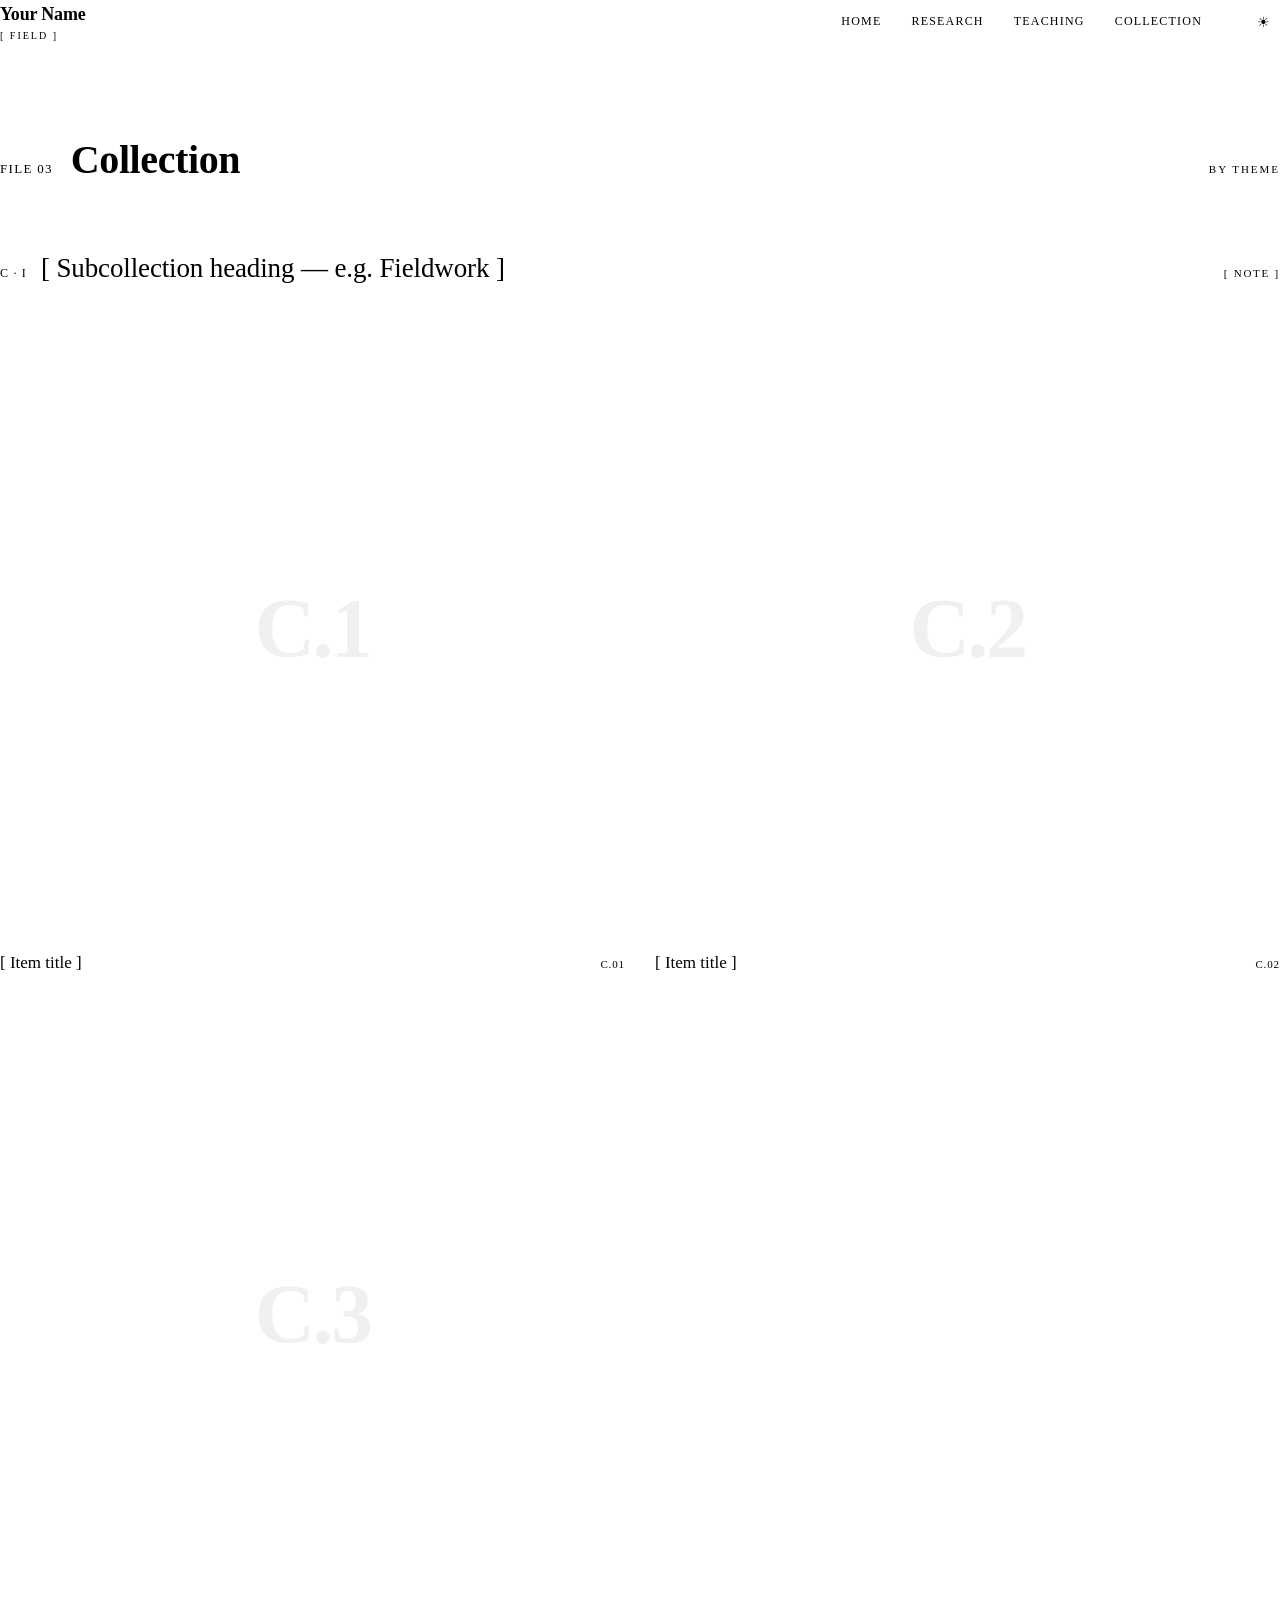
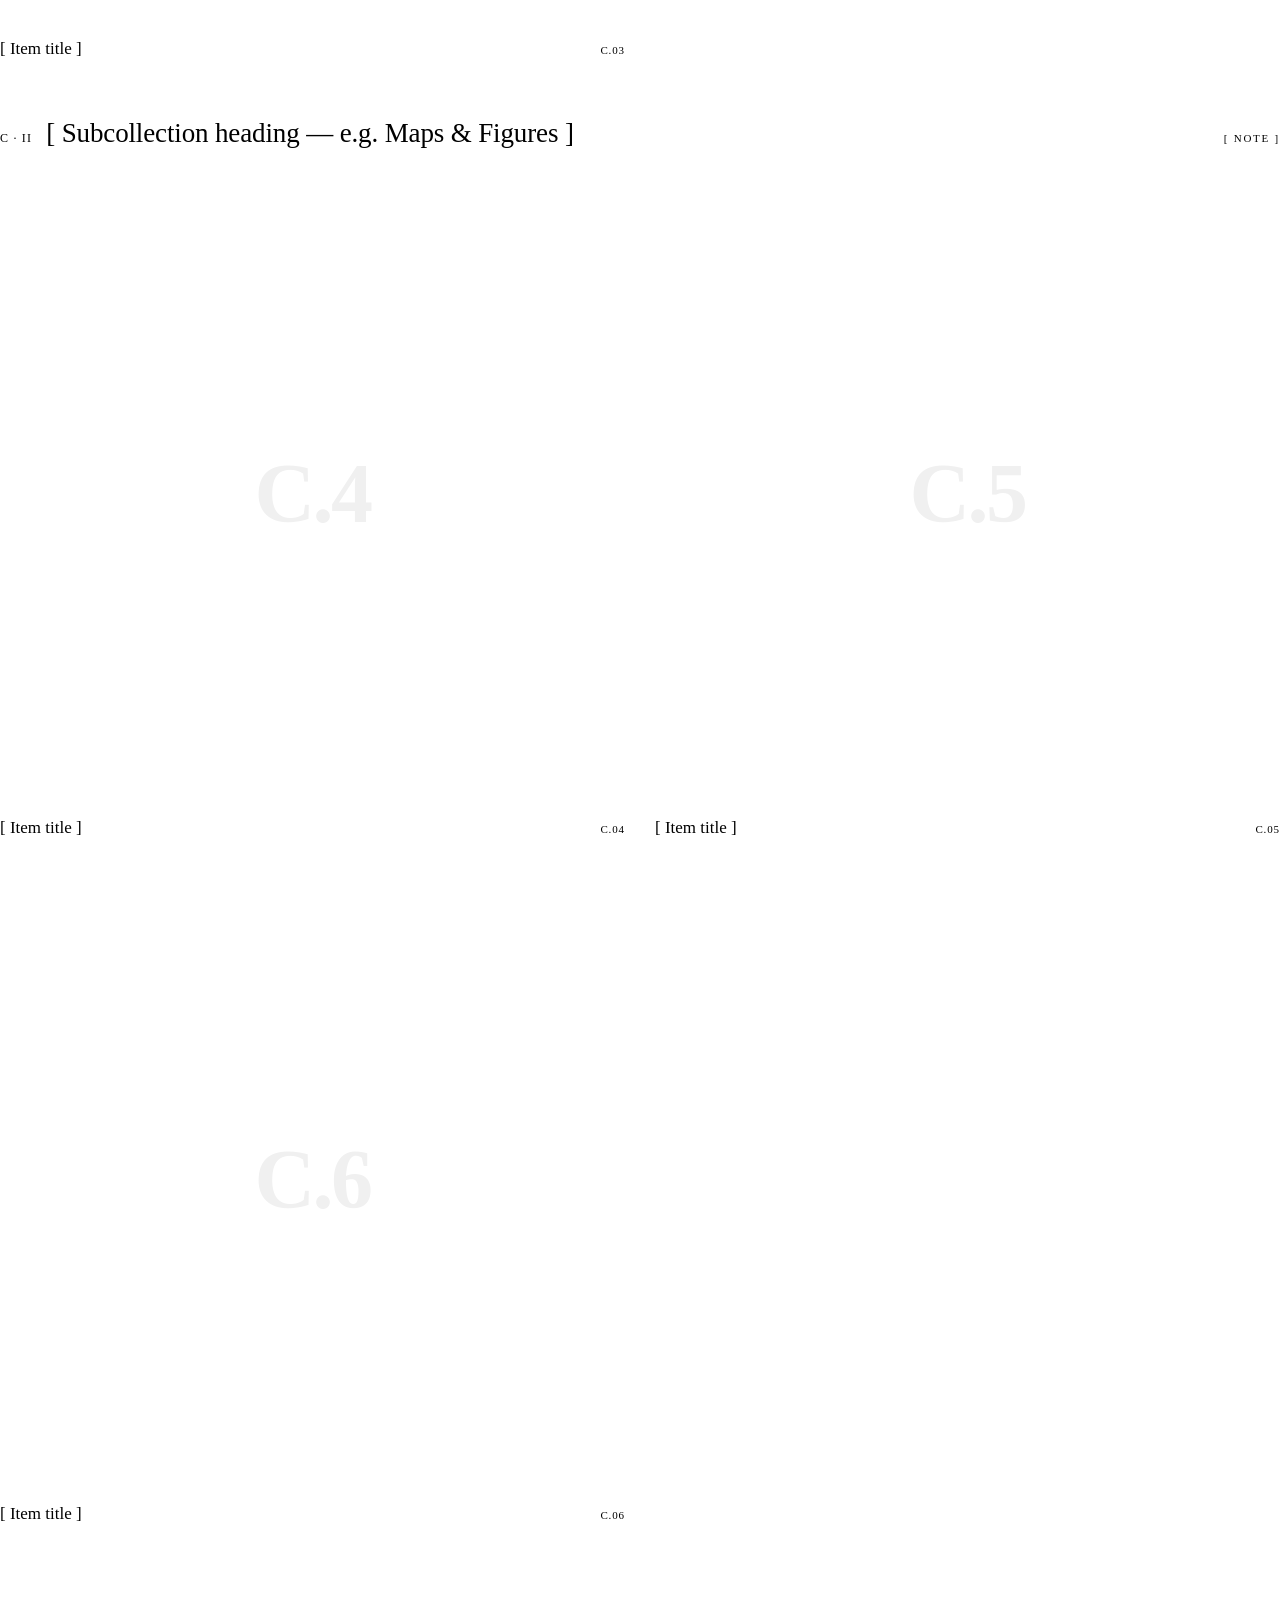
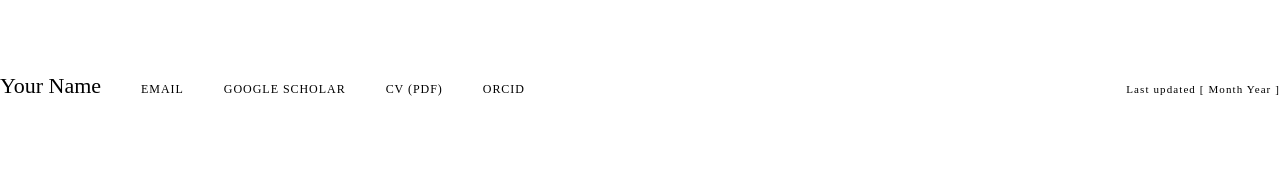
==== collection.html @ 3eec82ce "Add files via upload" ====
<!-- Multi-page site. Shared design is in style.css; shared behaviour in script.js.
     Edit each page's content here; [ brackets ] mark placeholders to replace. -->
<!DOCTYPE html>
<html lang="en">
<head>
<meta charset="UTF-8">
<meta name="viewport" content="width=device-width, initial-scale=1">
<title>Collection — Your Name</title>
<meta name="description" content="[ One-line description of you and your work ]">
<script>try{var t=localStorage.getItem('theme')||(matchMedia('(prefers-color-scheme:dark)').matches?'dark':'light');if(t==='dark')document.documentElement.setAttribute('data-theme','dark');}catch(e){}</script>
<link rel="preconnect" href="https://fonts.googleapis.com">
<link rel="preconnect" href="https://fonts.gstatic.com" crossorigin>
<link href="https://fonts.googleapis.com/css2?family=Fraunces:ital,opsz,wght@0,9..144,400;0,9..144,500;0,9..144,600;0,9..144,900;1,9..144,400&family=Archivo:wght@400;500;600&family=IBM+Plex+Mono:wght@400;500&display=swap" rel="stylesheet">
<link rel="stylesheet" href="style.css">
</head>
<body>
<header class="nav">
  <div class="nav-in">
    <a class="wordmark" href="index.html">Your Name<small>[ FIELD ]</small></a>
    <nav class="links" aria-label="Pages">
      <a href="index.html">Home</a>
      <a href="research.html">Research</a>
      <a href="teaching.html">Teaching</a>
      <a href="collection.html" class="active">Collection</a>
    </nav>
    <button class="theme-toggle" id="themeToggle" aria-label="Toggle dark mode" title="Toggle light / dark">
      <span class="ic-sun" aria-hidden="true">☀</span><span class="ic-moon" aria-hidden="true">☾</span>
    </button>
  </div>
</header>

<main>

<section id="collection" class="file">
  <div class="wrap">
    <div class="filemark rise">
      <span class="no">FILE 03</span>
      <h2>Collection</h2>
      <span class="of">BY THEME</span>
    </div>

    <!--
      SUBCOLLECTION: each group below has its own editable heading.
      To add another group, copy a whole <div class="subcollection"> … </div> block.
      To use real images, replace a <div class="plate">…</div> with
        <img class="plate" src="images/c01.jpg" alt="…">.
    -->

    <div class="subcollection rise">
      <div class="subhead">
        <span class="sn">C · I</span>
        <h3>[ Subcollection heading — e.g. Fieldwork ]</h3>
        <span class="ct">[ note ]</span>
      </div>
      <div class="collection">
        <button class="item rise" data-title="[ Item title ]" data-acc="C.01"
                data-origin="[ Origin / date ]" data-medium="[ Medium ]"
                data-desc="[ A longer note about this item — what it is, where it's from, why it matters. ]">
          <div class="plate" data-no="C.1"><div class="reveal"><div class="t">[ Item title ]</div><div class="a">C.01</div></div></div>
          <div class="label"><span class="ttl">[ Item title ]</span><span class="no">C.01</span></div>
        </button>

        <button class="item rise" data-title="[ Item title ]" data-acc="C.02"
                data-origin="[ Origin / date ]" data-medium="[ Medium ]"
                data-desc="[ A longer note about this item. ]">
          <div class="plate" data-no="C.2"><div class="reveal"><div class="t">[ Item title ]</div><div class="a">C.02</div></div></div>
          <div class="label"><span class="ttl">[ Item title ]</span><span class="no">C.02</span></div>
        </button>

        <button class="item rise" data-title="[ Item title ]" data-acc="C.03"
                data-origin="[ Origin / date ]" data-medium="[ Medium ]"
                data-desc="[ A longer note about this item. ]">
          <div class="plate" data-no="C.3"><div class="reveal"><div class="t">[ Item title ]</div><div class="a">C.03</div></div></div>
          <div class="label"><span class="ttl">[ Item title ]</span><span class="no">C.03</span></div>
        </button>
      </div>
    </div>

    <div class="subcollection rise">
      <div class="subhead">
        <span class="sn">C · II</span>
        <h3>[ Subcollection heading — e.g. Maps &amp; Figures ]</h3>
        <span class="ct">[ note ]</span>
      </div>
      <div class="collection">
        <button class="item rise" data-title="[ Item title ]" data-acc="C.04"
                data-origin="[ Origin / date ]" data-medium="[ Medium ]"
                data-desc="[ A longer note about this item. ]">
          <div class="plate" data-no="C.4"><div class="reveal"><div class="t">[ Item title ]</div><div class="a">C.04</div></div></div>
          <div class="label"><span class="ttl">[ Item title ]</span><span class="no">C.04</span></div>
        </button>

        <button class="item rise" data-title="[ Item title ]" data-acc="C.05"
                data-origin="[ Origin / date ]" data-medium="[ Medium ]"
                data-desc="[ A longer note about this item. ]">
          <div class="plate" data-no="C.5"><div class="reveal"><div class="t">[ Item title ]</div><div class="a">C.05</div></div></div>
          <div class="label"><span class="ttl">[ Item title ]</span><span class="no">C.05</span></div>
        </button>

        <button class="item rise" data-title="[ Item title ]" data-acc="C.06"
                data-origin="[ Origin / date ]" data-medium="[ Medium ]"
                data-desc="[ Duplicate a &lt;button class='item'&gt; block to add more items. ]">
          <div class="plate" data-no="C.6"><div class="reveal"><div class="t">[ Item title ]</div><div class="a">C.06</div></div></div>
          <div class="label"><span class="ttl">[ Item title ]</span><span class="no">C.06</span></div>
        </button>
      </div>
    </div>
  </div>
</section>

</main>

<footer class="colophon">
  <div class="wrap">
    <div class="row">
      <span class="name">Your Name</span>
      <a href="mailto:you@example.edu">Email</a>
      <a href="#">Google Scholar</a>
      <a href="#">CV (PDF)</a>
      <a href="#">ORCID</a>
      <span class="set">Last updated [ Month Year ]</span>
    </div>
  </div>
</footer>

<div class="lightbox" id="lightbox" role="dialog" aria-modal="true" aria-label="Collection item detail">
  <button class="lb-close" id="lbClose" aria-label="Close">✕</button>
  <div class="lb-card">
    <div class="plate" id="lbPlate" data-no=""></div>
    <div class="lb-meta">
      <span class="accession" id="lbAcc"></span>
      <h3 id="lbTitle"></h3>
      <p id="lbDesc"></p>
      <dl id="lbDl">
        <dt>Origin</dt><dd id="lbOrigin"></dd>
        <dt>Medium</dt><dd id="lbMedium"></dd>
      </dl>
    </div>
  </div>
</div>

<script src="script.js"></script>
</body>
</html>
---- style.css ----
/* ============================================================
   Shared styles for all pages (Home, Research, Teaching, Collection)
   Colors & fonts are in the :root block below; dark-mode colors are
   in the html[data-theme="dark"] block just under it.
   ============================================================ */
              (dark-mode colors are in the html[data-theme="dark"] block just below).
  ============================================================================
-->
<!DOCTYPE html>
<html lang="en">
<head>
<meta charset="UTF-8">
<meta name="viewport" content="width=device-width, initial-scale=1">
<title>Your Name</title>
<meta name="description" content="[ One-line description of you and your work — shows in search results ]">
<link rel="preconnect" href="https://fonts.googleapis.com">
<link rel="preconnect" href="https://fonts.gstatic.com" crossorigin>
<link href="https://fonts.googleapis.com/css2?family=Fraunces:ital,opsz,wght@0,9..144,400;0,9..144,500;0,9..144,600;0,9..144,900;1,9..144,400&family=Archivo:wght@400;500;600&family=IBM+Plex+Mono:wght@400;500&display=swap" rel="stylesheet">
<style>
  :root{
    --paper:    #FBFAF6;   /* near-white warm paper          */
    --paper-2:  #FFFFFF;   /* white card / plate surface     */
    --ink:      #1C2B28;   /* deep pine-slate (near-black)  */
    --ink-soft: #43504C;   /* secondary text                */
    --muted:    #847B68;   /* captions, meta, mono labels   */
    --accent:   #294B8C;   /* fountain-pen cobalt           */
    --rule:     #D7CFBE;   /* hairline rules                */

    --serif: "Fraunces", Georgia, serif;
    --sans:  "Archivo", system-ui, sans-serif;
    --mono:  "IBM Plex Mono", ui-monospace, monospace;

    --edge: clamp(20px, 6vw, 110px);   /* page side margin   */
    --maxw: 1440px;

    --grain:   rgba(28,43,40,.07);     /* paper grain dots    */
    --scrim:   rgba(16,22,20,.92);     /* always-dark overlay on images */
    --on-scrim:#F1ECE0;                /* light text on scrim */
    --overlay: rgba(16,22,20,.80);     /* lightbox backdrop   */
  }

  /* dark theme — same identity, parchment becomes the ink */
  html[data-theme="dark"]{
    --paper:#16201E; --paper-2:#1F2B28; --ink:#E8E2D4; --ink-soft:#B6B2A3;
    --muted:#8C8670; --accent:#86ABE8; --rule:#33403A; --grain:rgba(232,226,212,.05);
  }

  *{ box-sizing:border-box; margin:0; padding:0; }
  html{ scroll-behavior:smooth; }
  body{
    background:var(--paper); color:var(--ink);
    font-family:var(--sans); font-size:17px; line-height:1.65;
    -webkit-font-smoothing:antialiased;
    transition:background-color .4s ease, color .4s ease;
  }
  a{ color:inherit; }
  img{ display:block; max-width:100%; }
  ::selection{ background:var(--accent); color:#fff; }
  h1,h2,h3{ text-wrap:balance; }
  p{ text-wrap:pretty; }
  section[id], #home{ scroll-margin-top:78px; }   /* keep anchors clear of sticky nav */

  /* faint paper grain over the whole page */
  body::before{
    content:""; position:fixed; inset:0; pointer-events:none; z-index:0;
    opacity:.3; mix-blend-mode:multiply;
    background-image:
      radial-gradient(circle at 1px 1px, var(--grain) 1px, transparent 0);
    background-size:4px 4px;
  }
  .wrap{ max-width:var(--maxw); margin:0 auto; padding:0 var(--edge); position:relative; z-index:1; }

  /* ---- shared bits ---------------------------------------------------- */
  .eyebrow{
    font-family:var(--mono); font-size:12px; letter-spacing:.22em;
    text-transform:uppercase; color:var(--muted);
  }
  .accession{ font-family:var(--mono); font-size:12px; letter-spacing:.08em; color:var(--accent); }
  .filemark{ display:flex; align-items:baseline; gap:18px; border-bottom:1px solid var(--rule);
             padding-bottom:14px; margin-bottom:46px; }
  .filemark .no{ font-family:var(--mono); font-size:13px; color:var(--accent); letter-spacing:.1em; }
  .filemark h2{ font-family:var(--serif); font-weight:600; font-size:clamp(26px,4vw,40px);
                line-height:1; letter-spacing:-.01em; }
  .filemark .of{ margin-left:auto; font-family:var(--mono); font-size:11px; color:var(--muted);
                 letter-spacing:.18em; }

  /* image placeholder plate (replace with <img class="plate">) */
  .plate{
    position:relative; background:var(--paper-2);
    border:1px solid var(--rule); aspect-ratio:4/5; overflow:hidden;
    display:flex; align-items:flex-end; justify-content:flex-start;
  }
  .plate::before{   /* big faint accession ghost number */
    content:attr(data-no); position:absolute; inset:0;
    display:flex; align-items:center; justify-content:center;
    font-family:var(--serif); font-weight:900; font-size:clamp(40px,7vw,84px);
    color:var(--ink); opacity:.06; letter-spacing:-.03em;
  }
  .plate::after{    /* corner registration mark */
    content:""; position:absolute; top:10px; left:10px; width:14px; height:14px;
    border-top:1.5px solid var(--muted); border-left:1.5px solid var(--muted); opacity:.55;
  }
  .plate .cap{
    position:relative; font-family:var(--mono); font-size:11px; letter-spacing:.12em;
    color:var(--muted); padding:10px 12px; text-transform:uppercase;
  }
  img.plate{ width:100%; height:100%; object-fit:cover; }

  /* expandable abstract (native <details>, no JS, keyboard-accessible) */
  .abs{ margin-top:16px; }
  .abs summary{ cursor:pointer; list-style:none; display:inline-flex; align-items:center; gap:9px;
    font-family:var(--mono); font-size:11px; letter-spacing:.12em; text-transform:uppercase; color:var(--accent); }
  .abs summary::-webkit-details-marker{ display:none; }
  .abs summary::before{ content:"+"; display:inline-grid; place-items:center; width:16px; height:16px;
    border:1px solid var(--accent); border-radius:2px; font-size:12px; line-height:1; }
  .abs[open] summary::before{ content:"\2013"; }
  .abs .abs-body{ margin-top:13px; padding:15px 17px; background:var(--paper-2); border:1px solid var(--rule);
    border-radius:3px; color:var(--ink-soft); font-size:15px; line-height:1.6; max-width:74ch; }

  /* clickable / enlargeable plate */
  .plate.zoomable{ cursor:zoom-in; transition:border-color .25s, box-shadow .25s, transform .25s; }
  .plate.zoomable:hover{ border-color:var(--accent);
    box-shadow:0 10px 34px -16px rgba(0,0,0,.45); transform:translateY(-2px); }
  .plate .zoom-hint{ position:absolute; top:10px; right:10px; width:24px; height:24px; border-radius:50%;
    background:var(--scrim); color:var(--on-scrim); display:grid; place-items:center; font-size:12px;
    opacity:0; transition:opacity .25s; }
  .plate.zoomable:hover .zoom-hint{ opacity:1; }

  /* theme toggle */
  .theme-toggle{ margin-left:8px; width:34px; height:30px; display:inline-grid; place-items:center;
    background:transparent; border:1px solid var(--rule); border-radius:2px; cursor:pointer;
    color:var(--ink-soft); font-size:14px; transition:border-color .2s, color .2s; }
  .theme-toggle:hover{ border-color:var(--accent); color:var(--accent); }
  .ic-moon{ display:none; }
  html[data-theme="dark"] .ic-sun{ display:none; }
  html[data-theme="dark"] .ic-moon{ display:inline; }

  /* ---- top navigation ------------------------------------------------- */
  header.nav{
    position:sticky; top:0; z-index:20;
    background:color-mix(in srgb, var(--paper) 88%, transparent);
    backdrop-filter:blur(8px);
    border-bottom:1px solid var(--rule);
  }
  .nav-in{ max-width:var(--maxw); margin:0 auto; padding:14px var(--edge);
           display:flex; align-items:center; gap:24px; }
  .wordmark{ font-family:var(--serif); font-weight:600; font-size:18px; letter-spacing:-.01em;
             text-decoration:none; white-space:nowrap; }
  .wordmark small{ font-family:var(--mono); font-weight:400; font-size:10px; color:var(--muted);
                   letter-spacing:.2em; display:block; margin-top:-2px; }
  nav.links{ margin-left:auto; display:flex; gap:6px; flex-wrap:wrap; }
  nav.links a{
    font-family:var(--mono); font-size:12px; letter-spacing:.1em; text-transform:uppercase;
    text-decoration:none; color:var(--ink-soft); padding:7px 12px; border-radius:2px;
    transition:color .2s, background .2s;
  }
  nav.links a:hover{ color:var(--ink); }
  nav.links a.active{ color:var(--accent); background:color-mix(in srgb,var(--accent) 9%,transparent); }

  /* ---- hero / home ---------------------------------------------------- */
  .hero{ padding:0 0 clamp(50px,8vw,90px); }
  .banner{ width:100%; height:clamp(190px,34vw,380px); overflow:hidden; border-bottom:1px solid var(--rule); }
  .banner-img{ width:100%; height:100%; object-fit:cover; }
  .banner-img.ph{ background:
      repeating-linear-gradient(135deg, var(--paper-2) 0 22px, color-mix(in srgb,var(--paper-2) 60%,var(--paper)) 22px 44px);
      display:flex; align-items:flex-end; }
  .banner-img.ph .cap{ font-family:var(--mono); font-size:11px; letter-spacing:.14em; text-transform:uppercase;
                       color:var(--muted); padding:12px 16px; }
  .hero .wrap{ padding-top:clamp(40px,7vw,78px); }
  .hero-grid{ display:grid; grid-template-columns:1.5fr 1fr; gap:clamp(28px,5vw,72px); align-items:end; }
  .hero .eyebrow{ margin-bottom:22px; }
  .hero h1{
    font-family:var(--serif); font-weight:400; letter-spacing:-.025em; line-height:.96;
    font-size:clamp(52px,10vw,116px); margin-bottom:24px;
  }
  .hero h1 em{ font-style:italic; }
  .hero .role{ font-family:var(--mono); font-size:13px; letter-spacing:.06em; color:var(--accent);
               text-transform:uppercase; margin-bottom:26px; }
  .hero .lede{ font-size:clamp(18px,2vw,21px); max-width:46ch; color:var(--ink-soft); }
  .hero .meta{ margin-top:34px; display:flex; flex-wrap:wrap; gap:8px 26px;
               border-top:1px solid var(--rule); padding-top:20px; }
  .hero .meta span{ font-family:var(--mono); font-size:12px; letter-spacing:.04em; color:var(--muted); }
  .hero .meta a{ color:var(--accent); text-decoration:none; }
  .hero .meta a:hover{ text-decoration:underline; }
  .hero-plate{ max-width:360px; margin-left:auto; width:100%; }
  /* staggered entrance for the hero text */
  .hero-grid > div > .rise:nth-child(1){ transition-delay:.04s; }
  .hero-grid > div > .rise:nth-child(2){ transition-delay:.12s; }
  .hero-grid > div > .rise:nth-child(3){ transition-delay:.20s; }
  .hero-grid > div > .rise:nth-child(4){ transition-delay:.28s; }
  .hero-grid > div > .rise:nth-child(5){ transition-delay:.36s; }
  .hero-plate.rise{ transition-delay:.30s; }

  /* ---- section frame -------------------------------------------------- */
  section.file{ padding:clamp(54px,8vw,96px) 0; border-top:1px solid var(--rule); }

  /* ---- research records ----------------------------------------------- */
  .record{
    display:grid; grid-template-columns:1.05fr 1fr; gap:clamp(26px,5vw,64px);
    padding:clamp(34px,5vw,58px) 0; border-bottom:1px solid var(--rule); align-items:center;
  }
  .record:first-of-type{ border-top:1px solid var(--rule); }
  .record .plate{ aspect-ratio:3/2; transition:border-color .25s; }
  .record .plate:hover{ border-color:var(--accent); }
  .record:nth-of-type(even) .plate{ order:2; }   /* alternate image to the right */
  .record .body{ max-width:50ch; }
  .record .head{ display:flex; align-items:baseline; gap:14px; margin-bottom:10px; flex-wrap:wrap; }
  .record h3{ font-family:var(--serif); font-weight:500; font-size:clamp(22px,2.6vw,30px);
              line-height:1.1; letter-spacing:-.01em; }
  .record .yr{ font-family:var(--mono); font-size:12px; color:var(--muted); letter-spacing:.06em; }
  .record p{ color:var(--ink-soft); margin-bottom:14px; }
  .record .tags{ display:flex; gap:10px; flex-wrap:wrap; }
  .record .tags a{
    font-family:var(--mono); font-size:11px; letter-spacing:.08em; text-transform:uppercase;
    text-decoration:none; color:var(--accent); border:1px solid var(--rule);
    padding:5px 11px; border-radius:2px; transition:border-color .2s, background .2s;
  }
  .record .tags a:hover{ border-color:var(--accent); background:color-mix(in srgb,var(--accent) 7%,transparent); transform:translateY(-1px); }
  .record .tags a{ transition:border-color .2s, background .2s, transform .2s; }

  /* ---- teaching cards ------------------------------------------------- */
  .courses{ display:grid; grid-template-columns:repeat(auto-fit,minmax(280px,1fr)); gap:22px; }
  .course{ border:1px solid var(--rule); background:var(--paper-2); padding:26px 26px 28px; border-radius:3px; }
  .course .term{ font-family:var(--mono); font-size:11px; letter-spacing:.16em; text-transform:uppercase;
                 color:var(--accent); margin-bottom:14px; display:inline-block;
                 border-bottom:1px solid var(--accent); padding-bottom:3px; }
  .course .code{ font-family:var(--mono); font-size:12px; color:var(--muted); letter-spacing:.06em; }
  .course h3{ font-family:var(--serif); font-weight:500; font-size:23px; line-height:1.15; margin:4px 0 12px; }
  .course p{ color:var(--ink-soft); font-size:15.5px; }

  /* ---- collection gallery (the centerpiece) --------------------------- */
  .collection{ display:grid; grid-template-columns:repeat(2,1fr); gap:clamp(16px,3vw,30px); }
  .item{ cursor:pointer; border:none; background:none; padding:0; text-align:left;
         font:inherit; color:inherit; }
  .item .plate{ aspect-ratio:1/1; transition:border-color .3s; }
  .item .frame{ position:absolute; inset:0; overflow:hidden; }
  .item .reveal{
    position:absolute; left:0; right:0; bottom:0; padding:14px 14px 16px;
    background:linear-gradient(to top, var(--scrim), transparent);
    transform:translateY(101%); transition:transform .34s cubic-bezier(.2,.7,.2,1);
  }
  .item .reveal .t{ font-family:var(--serif); color:var(--on-scrim); font-size:16px; line-height:1.2; }
  .item .reveal .a{ font-family:var(--mono); color:color-mix(in srgb,var(--on-scrim) 70%,var(--accent));
                    font-size:11px; letter-spacing:.1em; margin-top:4px; }
  .item:hover .reveal, .item:focus-visible .reveal{ transform:translateY(0); }
  .item:hover .plate, .item:focus-visible .plate{ border-color:var(--accent); }
  .item{ transition:transform .25s; }
  .item:hover{ transform:translateY(-3px); }
  .item .label{ margin-top:11px; display:flex; justify-content:space-between; gap:10px; align-items:baseline; }
  .item .label .ttl{ font-family:var(--serif); font-size:17px; line-height:1.15; }
  .item .label .no{ font-family:var(--mono); font-size:11px; color:var(--accent); letter-spacing:.08em; white-space:nowrap; }

  /* ---- subcollections (editable groups within Collection) ---- */
  .subcollection{ margin-top:clamp(40px,5vw,60px); }
  .subcollection:first-of-type{ margin-top:0; }
  .subhead{ display:flex; align-items:baseline; gap:14px; margin-bottom:22px;
            padding-bottom:11px; border-bottom:1px solid var(--rule); }
  .subhead .sn{ font-family:var(--mono); font-size:12px; color:var(--accent); letter-spacing:.1em; }
  .subhead h3{ font-family:var(--serif); font-weight:500; font-size:clamp(20px,2.6vw,27px);
               line-height:1.1; letter-spacing:-.005em; }
  .subhead .ct{ margin-left:auto; font-family:var(--mono); font-size:11px; color:var(--muted);
                letter-spacing:.16em; text-transform:uppercase; }
  /* inside a research group the subhead rule already opens the list */
  .research-group .record:first-of-type{ border-top:none; }

  /* ---- lightbox ------------------------------------------------------- */
  .lightbox{
    position:fixed; inset:0; z-index:50; display:none; place-items:center; padding:24px;
    background:var(--overlay); backdrop-filter:blur(4px);
  }
  .lightbox.open{ display:grid; }
  .lb-card{ background:var(--paper); border:1px solid var(--rule); max-width:780px; width:100%;
            max-height:90vh; overflow:auto; display:grid; grid-template-columns:1fr 1fr; }
  .lb-card .plate{ aspect-ratio:auto; height:100%; min-height:340px; border:none; border-right:1px solid var(--rule); }
  .lb-meta{ padding:30px 30px 34px; }
  .lb-meta .accession{ margin-bottom:16px; display:block; }
  .lb-meta h3{ font-family:var(--serif); font-weight:500; font-size:27px; line-height:1.15; margin-bottom:14px; }
  .lb-meta p{ color:var(--ink-soft); font-size:15.5px; margin-bottom:18px; }
  .lb-meta dl{ font-family:var(--mono); font-size:12px; color:var(--muted); letter-spacing:.04em;
               display:grid; grid-template-columns:auto 1fr; gap:7px 16px; }
  .lb-meta dt{ color:var(--accent); }
  .lb-close{ position:absolute; top:18px; right:22px; background:var(--paper); border:1px solid var(--rule);
             width:40px; height:40px; border-radius:50%; cursor:pointer; font-family:var(--mono);
             font-size:16px; color:var(--ink); line-height:1; }
  .lb-close:hover{ border-color:var(--accent); color:var(--accent); }

  /* ---- footer --------------------------------------------------------- */
  footer.colophon{ border-top:1px solid var(--rule); padding:48px 0 64px; }
  .colophon .row{ display:flex; flex-wrap:wrap; gap:24px 40px; align-items:baseline; }
  .colophon .name{ font-family:var(--serif); font-size:22px; font-weight:500; }
  .colophon a{ font-family:var(--mono); font-size:12px; letter-spacing:.08em; color:var(--accent);
               text-decoration:none; text-transform:uppercase; }
  .colophon a:hover{ text-decoration:underline; }
  .colophon .set{ margin-left:auto; font-family:var(--mono); font-size:11px; color:var(--muted);
                  letter-spacing:.1em; }

  /* ---- reveal-on-scroll ---------------------------------------------- */
  .rise{ opacity:0; transform:translateY(22px); transition:opacity .7s ease, transform .7s cubic-bezier(.2,.7,.2,1); }
  .rise.in{ opacity:1; transform:none; }

  /* ---- responsive ----------------------------------------------------- */
  @media (max-width:820px){
    .hero-grid{ grid-template-columns:1fr; }
    .hero-plate{ max-width:240px; margin:8px 0 0; order:-1; }
    .record{ grid-template-columns:1fr; gap:20px; }
    .record .plate{ order:-1 !important; aspect-ratio:16/9; }
    .lb-card{ grid-template-columns:1fr; }
    .lb-card .plate{ border-right:none; border-bottom:1px solid var(--rule); min-height:260px; }
  }
  @media (max-width:520px){
    .collection{ gap:12px; }
  }

  /* ---- accessibility: respect reduced motion ------------------------- */
  @media (prefers-reduced-motion:reduce){
    html{ scroll-behavior:auto; }
    *{ transition:none !important; animation:none !important; }
    .rise{ opacity:1; transform:none; }
  }
  :focus-visible{ outline:2px solid var(--accent); outline-offset:3px; }

  /* multi-page: first section sits directly under the nav */
  main > section.file:first-child{ border-top:none; }
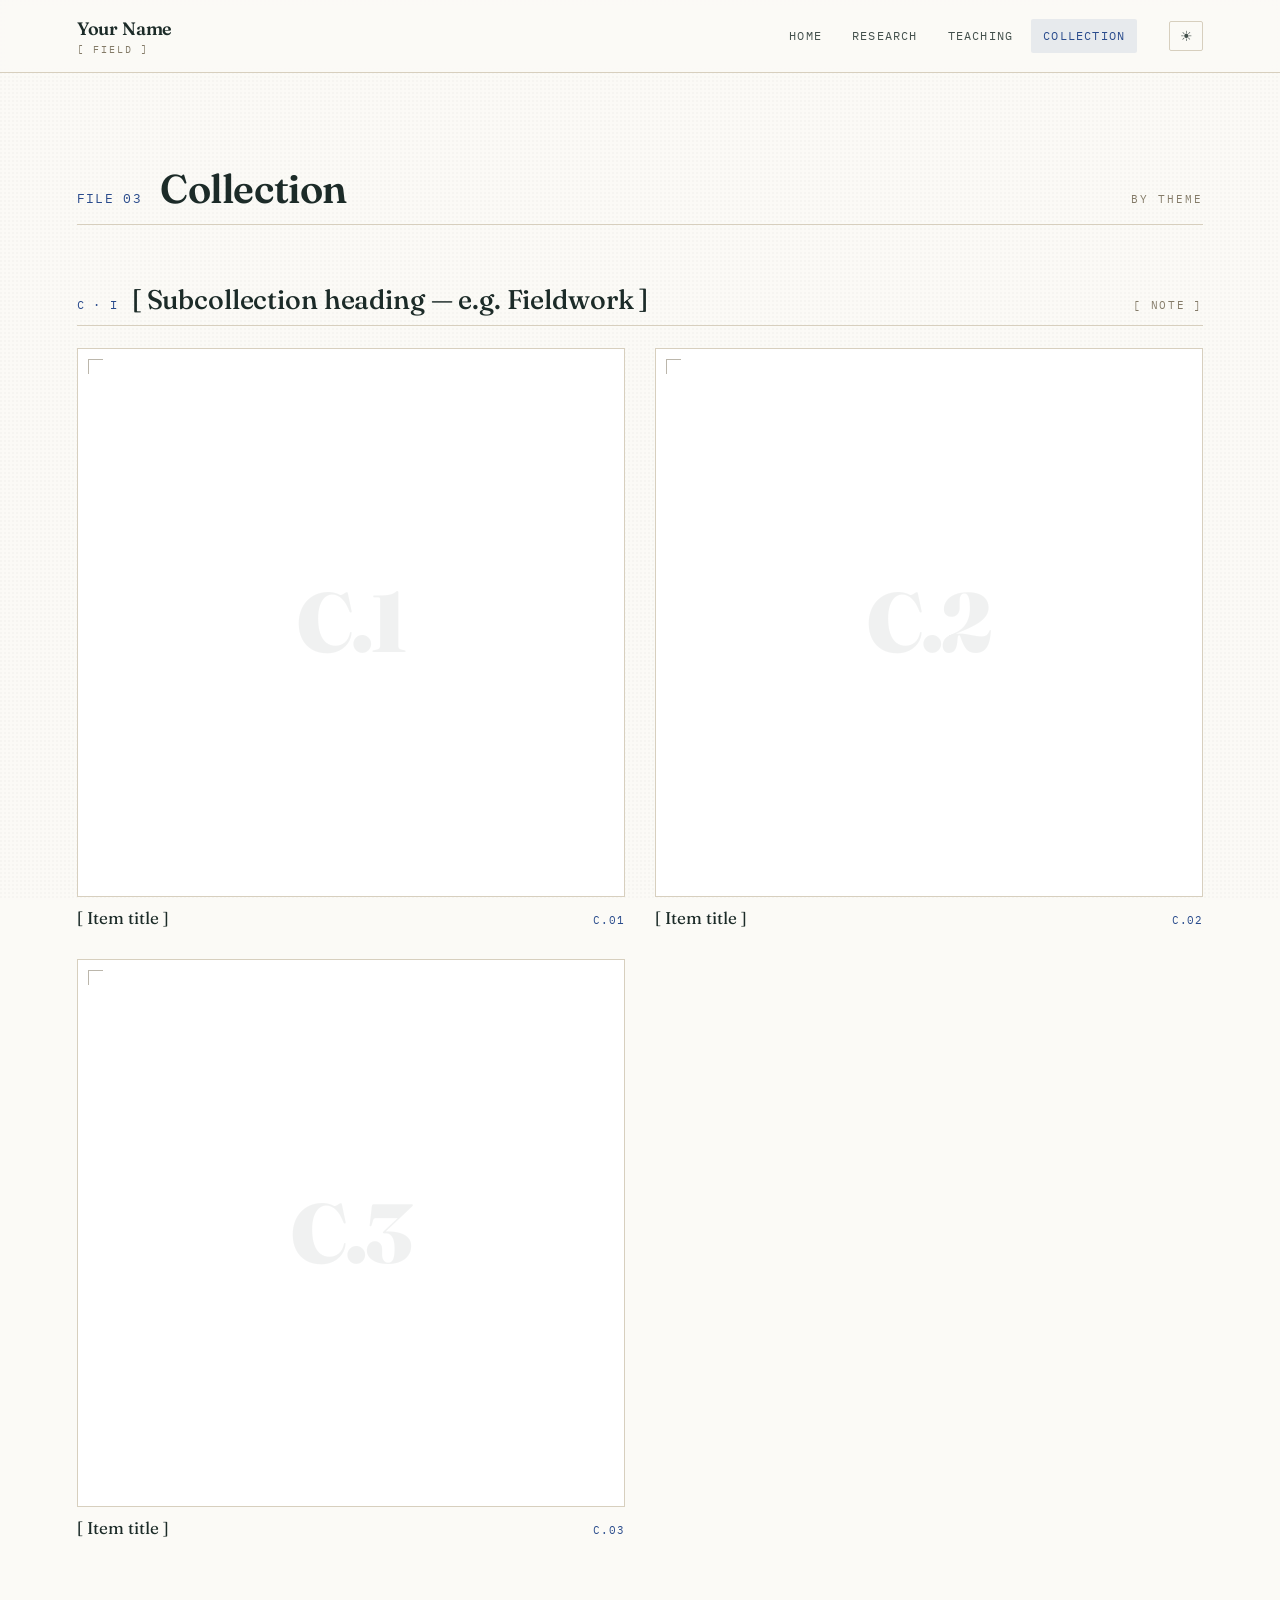
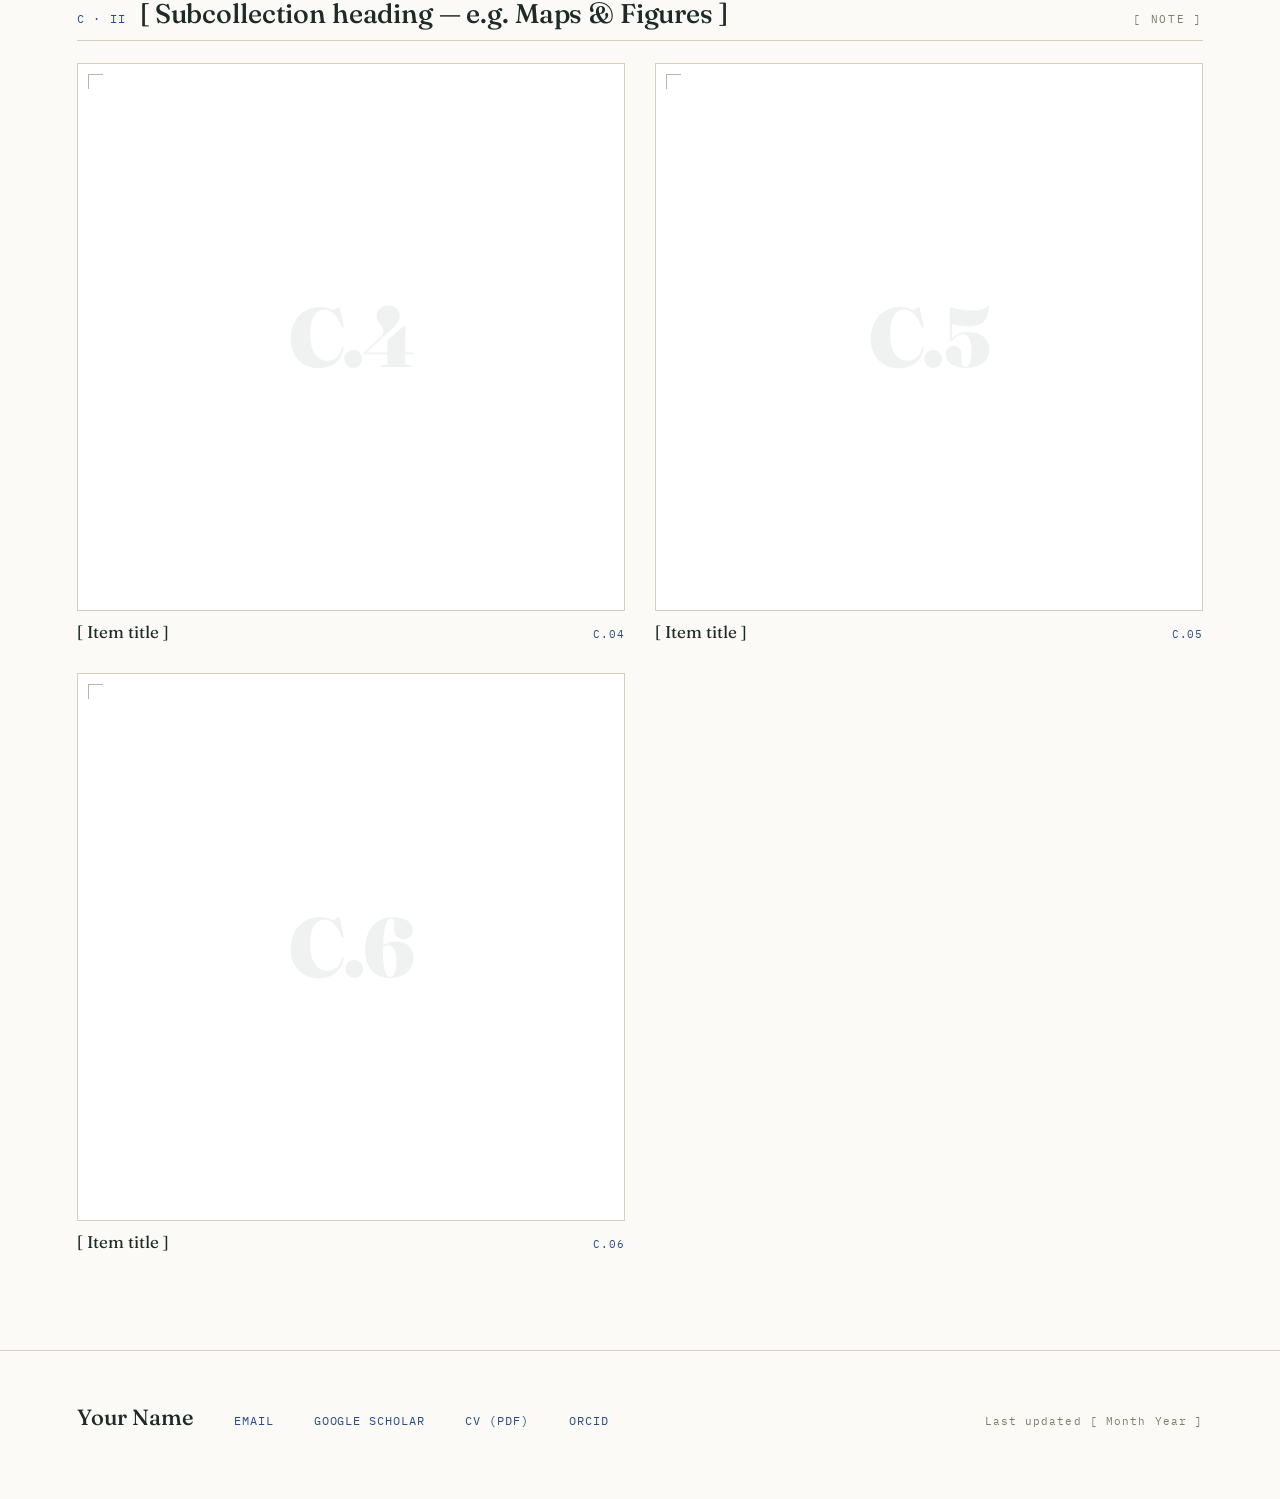
==== commit 0b087e21: "Add files via upload" ====
--- a/collection.html
+++ b/collection.html
@@ -1,5 +1,5 @@
-<!-- Multi-page site. Shared design is in style.css; shared behaviour in script.js.
-     Edit each page's content here; [ brackets ] mark placeholders to replace. -->
+<!-- Self-contained page: design (CSS) and behaviour (JS) are inlined so each
+     page renders on its own. [ brackets ] mark placeholders to replace. -->
 <!DOCTYPE html>
 <html lang="en">
 <head>
@@ -11,7 +11,312 @@
 <link rel="preconnect" href="https://fonts.googleapis.com">
 <link rel="preconnect" href="https://fonts.gstatic.com" crossorigin>
 <link href="https://fonts.googleapis.com/css2?family=Fraunces:ital,opsz,wght@0,9..144,400;0,9..144,500;0,9..144,600;0,9..144,900;1,9..144,400&family=Archivo:wght@400;500;600&family=IBM+Plex+Mono:wght@400;500&display=swap" rel="stylesheet">
-<link rel="stylesheet" href="style.css">
+<style>
+  :root{
+    --paper:    #FBFAF6;   /* near-white warm paper          */
+    --paper-2:  #FFFFFF;   /* white card / plate surface     */
+    --ink:      #1C2B28;   /* deep pine-slate (near-black)  */
+    --ink-soft: #43504C;   /* secondary text                */
+    --muted:    #847B68;   /* captions, meta, mono labels   */
+    --accent:   #294B8C;   /* fountain-pen cobalt           */
+    --rule:     #D7CFBE;   /* hairline rules                */
+
+    --serif: "Fraunces", Georgia, serif;
+    --sans:  "Archivo", system-ui, sans-serif;
+    --mono:  "IBM Plex Mono", ui-monospace, monospace;
+
+    --edge: clamp(20px, 6vw, 110px);   /* page side margin   */
+    --maxw: 1440px;
+
+    --grain:   rgba(28,43,40,.07);     /* paper grain dots    */
+    --scrim:   rgba(16,22,20,.92);     /* always-dark overlay on images */
+    --on-scrim:#F1ECE0;                /* light text on scrim */
+    --overlay: rgba(16,22,20,.80);     /* lightbox backdrop   */
+  }
+
+  /* dark theme — same identity, parchment becomes the ink */
+  html[data-theme="dark"]{
+    --paper:#16201E; --paper-2:#1F2B28; --ink:#E8E2D4; --ink-soft:#B6B2A3;
+    --muted:#8C8670; --accent:#86ABE8; --rule:#33403A; --grain:rgba(232,226,212,.05);
+  }
+
+  *{ box-sizing:border-box; margin:0; padding:0; }
+  html{ scroll-behavior:smooth; }
+  body{
+    background:var(--paper); color:var(--ink);
+    font-family:var(--sans); font-size:17px; line-height:1.65;
+    -webkit-font-smoothing:antialiased;
+    transition:background-color .4s ease, color .4s ease;
+  }
+  a{ color:inherit; }
+  img{ display:block; max-width:100%; }
+  ::selection{ background:var(--accent); color:#fff; }
+  h1,h2,h3{ text-wrap:balance; }
+  p{ text-wrap:pretty; }
+  section[id], #home{ scroll-margin-top:78px; }   /* keep anchors clear of sticky nav */
+
+  /* faint paper grain over the whole page */
+  body::before{
+    content:""; position:fixed; inset:0; pointer-events:none; z-index:0;
+    opacity:.3; mix-blend-mode:multiply;
+    background-image:
+      radial-gradient(circle at 1px 1px, var(--grain) 1px, transparent 0);
+    background-size:4px 4px;
+  }
+  .wrap{ max-width:var(--maxw); margin:0 auto; padding:0 var(--edge); position:relative; z-index:1; }
+
+  /* ---- shared bits ---------------------------------------------------- */
+  .eyebrow{
+    font-family:var(--mono); font-size:12px; letter-spacing:.22em;
+    text-transform:uppercase; color:var(--muted);
+  }
+  .accession{ font-family:var(--mono); font-size:12px; letter-spacing:.08em; color:var(--accent); }
+  .filemark{ display:flex; align-items:baseline; gap:18px; border-bottom:1px solid var(--rule);
+             padding-bottom:14px; margin-bottom:46px; }
+  .filemark .no{ font-family:var(--mono); font-size:13px; color:var(--accent); letter-spacing:.1em; }
+  .filemark h2{ font-family:var(--serif); font-weight:600; font-size:clamp(26px,4vw,40px);
+                line-height:1; letter-spacing:-.01em; }
+  .filemark .of{ margin-left:auto; font-family:var(--mono); font-size:11px; color:var(--muted);
+                 letter-spacing:.18em; }
+
+  /* image placeholder plate (replace with <img class="plate">) */
+  .plate{
+    position:relative; background:var(--paper-2);
+    border:1px solid var(--rule); aspect-ratio:4/5; overflow:hidden;
+    display:flex; align-items:flex-end; justify-content:flex-start;
+  }
+  .plate::before{   /* big faint accession ghost number */
+    content:attr(data-no); position:absolute; inset:0;
+    display:flex; align-items:center; justify-content:center;
+    font-family:var(--serif); font-weight:900; font-size:clamp(40px,7vw,84px);
+    color:var(--ink); opacity:.06; letter-spacing:-.03em;
+  }
+  .plate::after{    /* corner registration mark */
+    content:""; position:absolute; top:10px; left:10px; width:14px; height:14px;
+    border-top:1.5px solid var(--muted); border-left:1.5px solid var(--muted); opacity:.55;
+  }
+  .plate .cap{
+    position:relative; font-family:var(--mono); font-size:11px; letter-spacing:.12em;
+    color:var(--muted); padding:10px 12px; text-transform:uppercase;
+  }
+  img.plate{ width:100%; height:100%; object-fit:cover; }
+
+  /* expandable abstract (native <details>, no JS, keyboard-accessible) */
+  .abs{ margin-top:16px; }
+  .abs summary{ cursor:pointer; list-style:none; display:inline-flex; align-items:center; gap:9px;
+    font-family:var(--mono); font-size:11px; letter-spacing:.12em; text-transform:uppercase; color:var(--accent); }
+  .abs summary::-webkit-details-marker{ display:none; }
+  .abs summary::before{ content:"+"; display:inline-grid; place-items:center; width:16px; height:16px;
+    border:1px solid var(--accent); border-radius:2px; font-size:12px; line-height:1; }
+  .abs[open] summary::before{ content:"\2013"; }
+  .abs .abs-body{ margin-top:13px; padding:15px 17px; background:var(--paper-2); border:1px solid var(--rule);
+    border-radius:3px; color:var(--ink-soft); font-size:15px; line-height:1.6; max-width:74ch; }
+
+  /* clickable / enlargeable plate */
+  .plate.zoomable{ cursor:zoom-in; transition:border-color .25s, box-shadow .25s, transform .25s; }
+  .plate.zoomable:hover{ border-color:var(--accent);
+    box-shadow:0 10px 34px -16px rgba(0,0,0,.45); transform:translateY(-2px); }
+  .plate .zoom-hint{ position:absolute; top:10px; right:10px; width:24px; height:24px; border-radius:50%;
+    background:var(--scrim); color:var(--on-scrim); display:grid; place-items:center; font-size:12px;
+    opacity:0; transition:opacity .25s; }
+  .plate.zoomable:hover .zoom-hint{ opacity:1; }
+
+  /* theme toggle */
+  .theme-toggle{ margin-left:8px; width:34px; height:30px; display:inline-grid; place-items:center;
+    background:transparent; border:1px solid var(--rule); border-radius:2px; cursor:pointer;
+    color:var(--ink-soft); font-size:14px; transition:border-color .2s, color .2s; }
+  .theme-toggle:hover{ border-color:var(--accent); color:var(--accent); }
+  .ic-moon{ display:none; }
+  html[data-theme="dark"] .ic-sun{ display:none; }
+  html[data-theme="dark"] .ic-moon{ display:inline; }
+
+  /* ---- top navigation ------------------------------------------------- */
+  header.nav{
+    position:sticky; top:0; z-index:20;
+    background:color-mix(in srgb, var(--paper) 88%, transparent);
+    backdrop-filter:blur(8px);
+    border-bottom:1px solid var(--rule);
+  }
+  .nav-in{ max-width:var(--maxw); margin:0 auto; padding:14px var(--edge);
+           display:flex; align-items:center; gap:24px; }
+  .wordmark{ font-family:var(--serif); font-weight:600; font-size:18px; letter-spacing:-.01em;
+             text-decoration:none; white-space:nowrap; }
+  .wordmark small{ font-family:var(--mono); font-weight:400; font-size:10px; color:var(--muted);
+                   letter-spacing:.2em; display:block; margin-top:-2px; }
+  nav.links{ margin-left:auto; display:flex; gap:6px; flex-wrap:wrap; }
+  nav.links a{
+    font-family:var(--mono); font-size:12px; letter-spacing:.1em; text-transform:uppercase;
+    text-decoration:none; color:var(--ink-soft); padding:7px 12px; border-radius:2px;
+    transition:color .2s, background .2s;
+  }
+  nav.links a:hover{ color:var(--ink); }
+  nav.links a.active{ color:var(--accent); background:color-mix(in srgb,var(--accent) 9%,transparent); }
+
+  /* ---- hero / home ---------------------------------------------------- */
+  .hero{ padding:0 0 clamp(50px,8vw,90px); }
+  .banner{ width:100%; height:clamp(190px,34vw,380px); overflow:hidden; border-bottom:1px solid var(--rule); }
+  .banner-img{ width:100%; height:100%; object-fit:cover; }
+  .banner-img.ph{ background:
+      repeating-linear-gradient(135deg, var(--paper-2) 0 22px, color-mix(in srgb,var(--paper-2) 60%,var(--paper)) 22px 44px);
+      display:flex; align-items:flex-end; }
+  .banner-img.ph .cap{ font-family:var(--mono); font-size:11px; letter-spacing:.14em; text-transform:uppercase;
+                       color:var(--muted); padding:12px 16px; }
+  .hero .wrap{ padding-top:clamp(40px,7vw,78px); }
+  .hero-grid{ display:grid; grid-template-columns:1.5fr 1fr; gap:clamp(28px,5vw,72px); align-items:end; }
+  .hero .eyebrow{ margin-bottom:22px; }
+  .hero h1{
+    font-family:var(--serif); font-weight:400; letter-spacing:-.025em; line-height:.96;
+    font-size:clamp(52px,10vw,116px); margin-bottom:24px;
+  }
+  .hero h1 em{ font-style:italic; }
+  .hero .role{ font-family:var(--mono); font-size:13px; letter-spacing:.06em; color:var(--accent);
+               text-transform:uppercase; margin-bottom:26px; }
+  .hero .lede{ font-size:clamp(18px,2vw,21px); max-width:46ch; color:var(--ink-soft); }
+  .hero .meta{ margin-top:34px; display:flex; flex-wrap:wrap; gap:8px 26px;
+               border-top:1px solid var(--rule); padding-top:20px; }
+  .hero .meta span{ font-family:var(--mono); font-size:12px; letter-spacing:.04em; color:var(--muted); }
+  .hero .meta a{ color:var(--accent); text-decoration:none; }
+  .hero .meta a:hover{ text-decoration:underline; }
+  .hero-plate{ max-width:360px; margin-left:auto; width:100%; }
+  /* staggered entrance for the hero text */
+  .hero-grid > div > .rise:nth-child(1){ transition-delay:.04s; }
+  .hero-grid > div > .rise:nth-child(2){ transition-delay:.12s; }
+  .hero-grid > div > .rise:nth-child(3){ transition-delay:.20s; }
+  .hero-grid > div > .rise:nth-child(4){ transition-delay:.28s; }
+  .hero-grid > div > .rise:nth-child(5){ transition-delay:.36s; }
+  .hero-plate.rise{ transition-delay:.30s; }
+
+  /* ---- section frame -------------------------------------------------- */
+  section.file{ padding:clamp(54px,8vw,96px) 0; border-top:1px solid var(--rule); }
+
+  /* ---- research records ----------------------------------------------- */
+  .record{
+    display:grid; grid-template-columns:1.05fr 1fr; gap:clamp(26px,5vw,64px);
+    padding:clamp(34px,5vw,58px) 0; border-bottom:1px solid var(--rule); align-items:center;
+  }
+  .record:first-of-type{ border-top:1px solid var(--rule); }
+  .record .plate{ aspect-ratio:3/2; transition:border-color .25s; }
+  .record .plate:hover{ border-color:var(--accent); }
+  .record:nth-of-type(even) .plate{ order:2; }   /* alternate image to the right */
+  .record .body{ max-width:50ch; }
+  .record .head{ display:flex; align-items:baseline; gap:14px; margin-bottom:10px; flex-wrap:wrap; }
+  .record h3{ font-family:var(--serif); font-weight:500; font-size:clamp(22px,2.6vw,30px);
+              line-height:1.1; letter-spacing:-.01em; }
+  .record .yr{ font-family:var(--mono); font-size:12px; color:var(--muted); letter-spacing:.06em; }
+  .record p{ color:var(--ink-soft); margin-bottom:14px; }
+  .record .tags{ display:flex; gap:10px; flex-wrap:wrap; }
+  .record .tags a{
+    font-family:var(--mono); font-size:11px; letter-spacing:.08em; text-transform:uppercase;
+    text-decoration:none; color:var(--accent); border:1px solid var(--rule);
+    padding:5px 11px; border-radius:2px; transition:border-color .2s, background .2s;
+  }
+  .record .tags a:hover{ border-color:var(--accent); background:color-mix(in srgb,var(--accent) 7%,transparent); transform:translateY(-1px); }
+  .record .tags a{ transition:border-color .2s, background .2s, transform .2s; }
+
+  /* ---- teaching cards ------------------------------------------------- */
+  .courses{ display:grid; grid-template-columns:repeat(auto-fit,minmax(280px,1fr)); gap:22px; }
+  .course{ border:1px solid var(--rule); background:var(--paper-2); padding:26px 26px 28px; border-radius:3px; }
+  .course .term{ font-family:var(--mono); font-size:11px; letter-spacing:.16em; text-transform:uppercase;
+                 color:var(--accent); margin-bottom:14px; display:inline-block;
+                 border-bottom:1px solid var(--accent); padding-bottom:3px; }
+  .course .code{ font-family:var(--mono); font-size:12px; color:var(--muted); letter-spacing:.06em; }
+  .course h3{ font-family:var(--serif); font-weight:500; font-size:23px; line-height:1.15; margin:4px 0 12px; }
+  .course p{ color:var(--ink-soft); font-size:15.5px; }
+
+  /* ---- collection gallery (the centerpiece) --------------------------- */
+  .collection{ display:grid; grid-template-columns:repeat(2,1fr); gap:clamp(16px,3vw,30px); }
+  .item{ cursor:pointer; border:none; background:none; padding:0; text-align:left;
+         font:inherit; color:inherit; }
+  .item .plate{ aspect-ratio:1/1; transition:border-color .3s; }
+  .item .frame{ position:absolute; inset:0; overflow:hidden; }
+  .item .reveal{
+    position:absolute; left:0; right:0; bottom:0; padding:14px 14px 16px;
+    background:linear-gradient(to top, var(--scrim), transparent);
+    transform:translateY(101%); transition:transform .34s cubic-bezier(.2,.7,.2,1);
+  }
+  .item .reveal .t{ font-family:var(--serif); color:var(--on-scrim); font-size:16px; line-height:1.2; }
+  .item .reveal .a{ font-family:var(--mono); color:color-mix(in srgb,var(--on-scrim) 70%,var(--accent));
+                    font-size:11px; letter-spacing:.1em; margin-top:4px; }
+  .item:hover .reveal, .item:focus-visible .reveal{ transform:translateY(0); }
+  .item:hover .plate, .item:focus-visible .plate{ border-color:var(--accent); }
+  .item{ transition:transform .25s; }
+  .item:hover{ transform:translateY(-3px); }
+  .item .label{ margin-top:11px; display:flex; justify-content:space-between; gap:10px; align-items:baseline; }
+  .item .label .ttl{ font-family:var(--serif); font-size:17px; line-height:1.15; }
+  .item .label .no{ font-family:var(--mono); font-size:11px; color:var(--accent); letter-spacing:.08em; white-space:nowrap; }
+
+  /* ---- subcollections (editable groups within Collection) ---- */
+  .subcollection{ margin-top:clamp(40px,5vw,60px); }
+  .subcollection:first-of-type{ margin-top:0; }
+  .subhead{ display:flex; align-items:baseline; gap:14px; margin-bottom:22px;
+            padding-bottom:11px; border-bottom:1px solid var(--rule); }
+  .subhead .sn{ font-family:var(--mono); font-size:12px; color:var(--accent); letter-spacing:.1em; }
+  .subhead h3{ font-family:var(--serif); font-weight:500; font-size:clamp(20px,2.6vw,27px);
+               line-height:1.1; letter-spacing:-.005em; }
+  .subhead .ct{ margin-left:auto; font-family:var(--mono); font-size:11px; color:var(--muted);
+                letter-spacing:.16em; text-transform:uppercase; }
+  /* inside a research group the subhead rule already opens the list */
+  .research-group .record:first-of-type{ border-top:none; }
+
+  /* ---- lightbox ------------------------------------------------------- */
+  .lightbox{
+    position:fixed; inset:0; z-index:50; display:none; place-items:center; padding:24px;
+    background:var(--overlay); backdrop-filter:blur(4px);
+  }
+  .lightbox.open{ display:grid; }
+  .lb-card{ background:var(--paper); border:1px solid var(--rule); max-width:780px; width:100%;
+            max-height:90vh; overflow:auto; display:grid; grid-template-columns:1fr 1fr; }
+  .lb-card .plate{ aspect-ratio:auto; height:100%; min-height:340px; border:none; border-right:1px solid var(--rule); }
+  .lb-meta{ padding:30px 30px 34px; }
+  .lb-meta .accession{ margin-bottom:16px; display:block; }
+  .lb-meta h3{ font-family:var(--serif); font-weight:500; font-size:27px; line-height:1.15; margin-bottom:14px; }
+  .lb-meta p{ color:var(--ink-soft); font-size:15.5px; margin-bottom:18px; }
+  .lb-meta dl{ font-family:var(--mono); font-size:12px; color:var(--muted); letter-spacing:.04em;
+               display:grid; grid-template-columns:auto 1fr; gap:7px 16px; }
+  .lb-meta dt{ color:var(--accent); }
+  .lb-close{ position:absolute; top:18px; right:22px; background:var(--paper); border:1px solid var(--rule);
+             width:40px; height:40px; border-radius:50%; cursor:pointer; font-family:var(--mono);
+             font-size:16px; color:var(--ink); line-height:1; }
+  .lb-close:hover{ border-color:var(--accent); color:var(--accent); }
+
+  /* ---- footer --------------------------------------------------------- */
+  footer.colophon{ border-top:1px solid var(--rule); padding:48px 0 64px; }
+  .colophon .row{ display:flex; flex-wrap:wrap; gap:24px 40px; align-items:baseline; }
+  .colophon .name{ font-family:var(--serif); font-size:22px; font-weight:500; }
+  .colophon a{ font-family:var(--mono); font-size:12px; letter-spacing:.08em; color:var(--accent);
+               text-decoration:none; text-transform:uppercase; }
+  .colophon a:hover{ text-decoration:underline; }
+  .colophon .set{ margin-left:auto; font-family:var(--mono); font-size:11px; color:var(--muted);
+                  letter-spacing:.1em; }
+
+  /* ---- reveal-on-scroll ---------------------------------------------- */
+  .rise{ opacity:0; transform:translateY(22px); transition:opacity .7s ease, transform .7s cubic-bezier(.2,.7,.2,1); }
+  .rise.in{ opacity:1; transform:none; }
+
+  /* ---- responsive ----------------------------------------------------- */
+  @media (max-width:820px){
+    .hero-grid{ grid-template-columns:1fr; }
+    .hero-plate{ max-width:240px; margin:8px 0 0; order:-1; }
+    .record{ grid-template-columns:1fr; gap:20px; }
+    .record .plate{ order:-1 !important; aspect-ratio:16/9; }
+    .lb-card{ grid-template-columns:1fr; }
+    .lb-card .plate{ border-right:none; border-bottom:1px solid var(--rule); min-height:260px; }
+  }
+  @media (max-width:520px){
+    .collection{ gap:12px; }
+  }
+
+  /* ---- accessibility: respect reduced motion ------------------------- */
+  @media (prefers-reduced-motion:reduce){
+    html{ scroll-behavior:auto; }
+    *{ transition:none !important; animation:none !important; }
+    .rise{ opacity:1; transform:none; }
+  }
+  :focus-visible{ outline:2px solid var(--accent); outline-offset:3px; }
+
+  /* multi-page: first section sits directly under the nav */
+  main > section.file:first-child{ border-top:none; }
+</style>
 </head>
 <body>
 <header class="nav">
@@ -139,6 +444,57 @@
   </div>
 </div>
 
-<script src="script.js"></script>
+<script>
+  /* reveal-on-scroll */
+  const io = new IntersectionObserver((entries)=>{
+    entries.forEach(e=>{ if(e.isIntersecting){ e.target.classList.add('in'); io.unobserve(e.target); } });
+  }, { threshold:.12 });
+  document.querySelectorAll('.rise').forEach(el=>io.observe(el));
+
+  const lb = document.getElementById('lightbox');
+  if(lb){
+    const lbClose = document.getElementById('lbClose');
+    const set = (id,val)=>{ const el=document.getElementById(id); if(el) el.textContent = val || ''; };
+    function openLightbox({title,desc,acc,origin,medium,imgSrc}){
+      set('lbTitle',title); set('lbDesc',desc); set('lbAcc',acc);
+      const dl = document.getElementById('lbDl');
+      if(origin || medium){ dl.style.display=''; set('lbOrigin',origin||'—'); set('lbMedium',medium||'—'); }
+      else { dl.style.display='none'; }
+      const plate = document.getElementById('lbPlate');
+      plate.setAttribute('data-no', acc || '');
+      plate.style.backgroundImage = imgSrc ? 'url('+imgSrc+')' : '';
+      plate.style.backgroundSize='cover'; plate.style.backgroundPosition='center';
+      lb.classList.add('open'); document.body.style.overflow='hidden'; lbClose.focus();
+    }
+    const closeLb = ()=>{ lb.classList.remove('open'); document.body.style.overflow=''; };
+    lbClose.addEventListener('click', closeLb);
+    lb.addEventListener('click', e=>{ if(e.target===lb) closeLb(); });
+    document.addEventListener('keydown', e=>{ if(e.key==='Escape') closeLb(); });
+    document.querySelectorAll('.item').forEach(item=>{
+      item.addEventListener('click', ()=>{
+        const d = item.dataset; const img = item.querySelector('img.plate');
+        openLightbox({ title:d.title, desc:d.desc, acc:d.acc, origin:d.origin, medium:d.medium, imgSrc:img?img.src:'' });
+      });
+    });
+    document.querySelectorAll('.record .plate.zoomable').forEach(p=>{
+      const rec = p.closest('.record');
+      const open = ()=>{
+        const h = rec.querySelector('h3'); const blurb = rec.querySelector('.body > p');
+        const src = p.tagName === 'IMG' ? p.src : (p.querySelector('img') ? p.querySelector('img').src : '');
+        openLightbox({ title:h?h.textContent:'', desc:blurb?blurb.textContent:'', acc:p.dataset.acc, imgSrc:src });
+      };
+      p.addEventListener('click', open);
+      p.addEventListener('keydown', e=>{ if(e.key==='Enter' || e.key===' '){ e.preventDefault(); open(); } });
+    });
+  }
+
+  const root = document.documentElement;
+  const tt = document.getElementById('themeToggle');
+  if(tt) tt.addEventListener('click', ()=>{
+    const dark = root.getAttribute('data-theme') === 'dark';
+    if(dark) root.removeAttribute('data-theme'); else root.setAttribute('data-theme','dark');
+    try { localStorage.setItem('theme', dark ? 'light' : 'dark'); } catch(e){}
+  });
+</script>
 </body>
 </html>
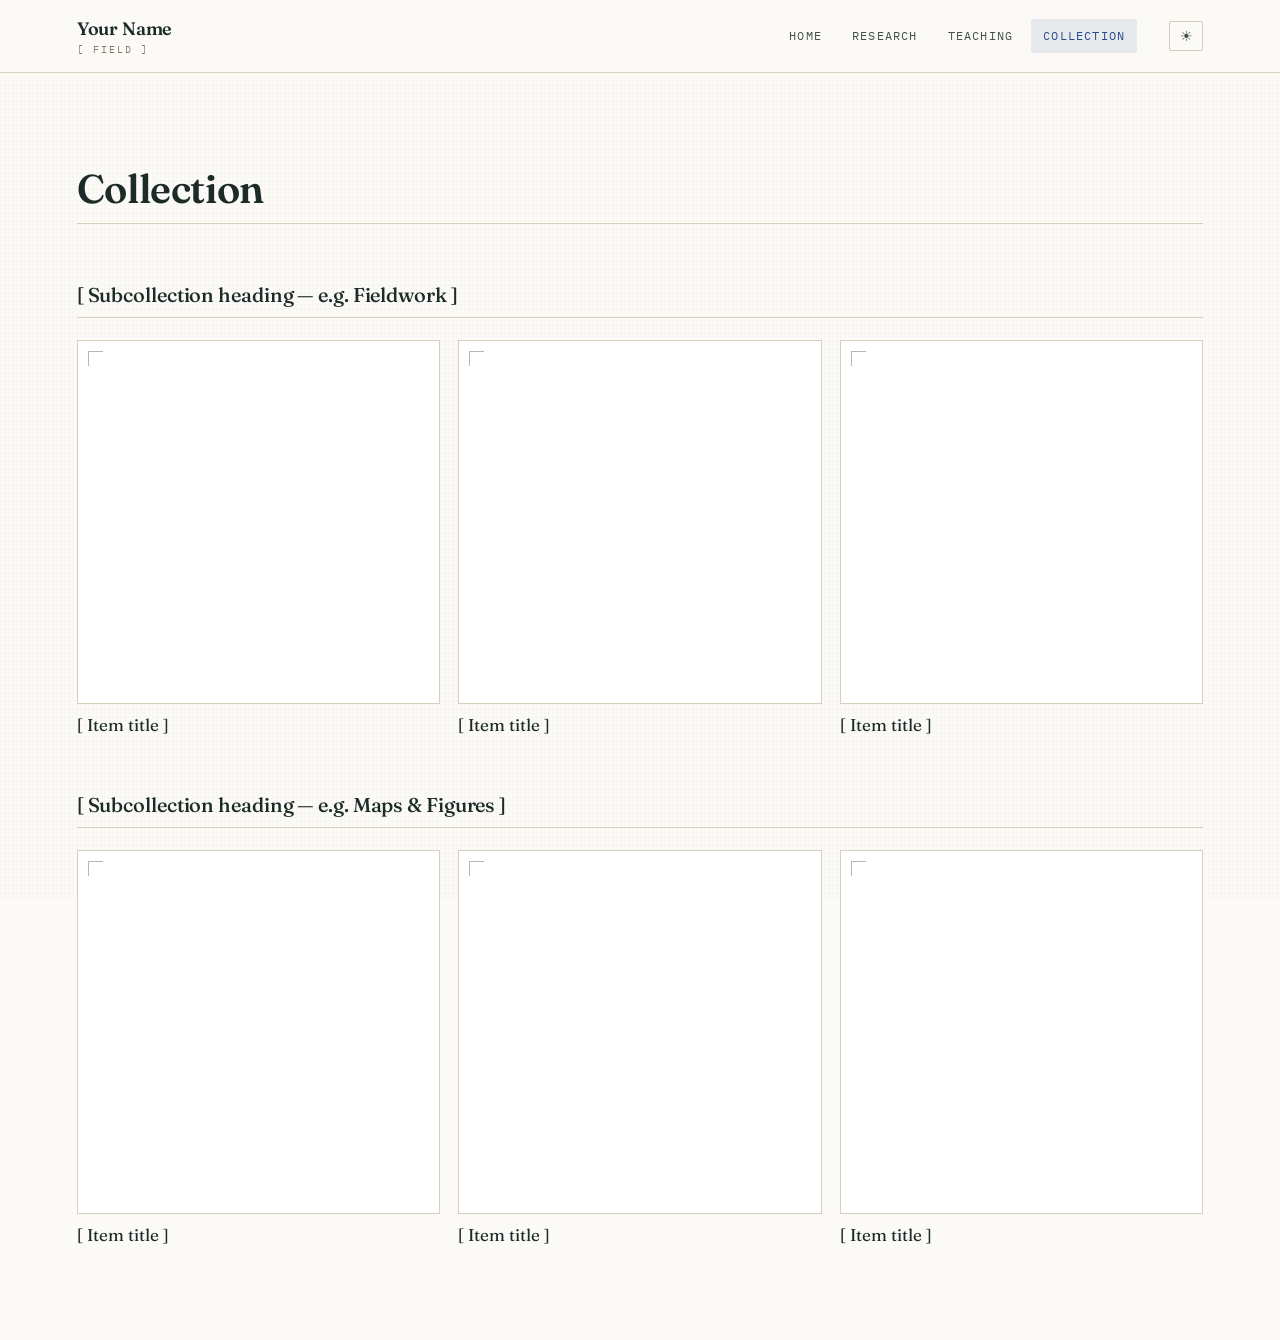
==== commit 456943ff: "Add files via upload" ====
--- a/collection.html
+++ b/collection.html
@@ -200,7 +200,7 @@
   .record:nth-of-type(even) .plate{ order:2; }   /* alternate image to the right */
   .record .body{ max-width:50ch; }
   .record .head{ display:flex; align-items:baseline; gap:14px; margin-bottom:10px; flex-wrap:wrap; }
-  .record h3{ font-family:var(--serif); font-weight:500; font-size:clamp(22px,2.6vw,30px);
+  .record h3{ font-family:var(--serif); font-weight:500; font-size:clamp(19px,2.2vw,25px);
               line-height:1.1; letter-spacing:-.01em; }
   .record .yr{ font-family:var(--mono); font-size:12px; color:var(--muted); letter-spacing:.06em; }
   .record p{ color:var(--ink-soft); margin-bottom:14px; }
@@ -224,7 +224,7 @@
   .course p{ color:var(--ink-soft); font-size:15.5px; }
 
   /* ---- collection gallery (the centerpiece) --------------------------- */
-  .collection{ display:grid; grid-template-columns:repeat(2,1fr); gap:clamp(16px,3vw,30px); }
+  .collection{ display:grid; grid-template-columns:repeat(3,1fr); gap:clamp(12px,1.6vw,18px); }
   .item{ cursor:pointer; border:none; background:none; padding:0; text-align:left;
          font:inherit; color:inherit; }
   .item .plate{ aspect-ratio:1/1; transition:border-color .3s; }
@@ -251,7 +251,7 @@
   .subhead{ display:flex; align-items:baseline; gap:14px; margin-bottom:22px;
             padding-bottom:11px; border-bottom:1px solid var(--rule); }
   .subhead .sn{ font-family:var(--mono); font-size:12px; color:var(--accent); letter-spacing:.1em; }
-  .subhead h3{ font-family:var(--serif); font-weight:500; font-size:clamp(20px,2.6vw,27px);
+  .subhead h3{ font-family:var(--serif); font-weight:500; font-size:clamp(16px,1.9vw,20px);
                line-height:1.1; letter-spacing:-.005em; }
   .subhead .ct{ margin-left:auto; font-family:var(--mono); font-size:11px; color:var(--muted);
                 letter-spacing:.16em; text-transform:uppercase; }
@@ -303,7 +303,7 @@
     .lb-card .plate{ border-right:none; border-bottom:1px solid var(--rule); min-height:260px; }
   }
   @media (max-width:520px){
-    .collection{ gap:12px; }
+    .collection{ grid-template-columns:repeat(2,1fr); gap:12px; }
   }
 
   /* ---- accessibility: respect reduced motion ------------------------- */
@@ -316,6 +316,21 @@
 
   /* multi-page: first section sits directly under the nav */
   main > section.file:first-child{ border-top:none; }
+
+  /* --- de-catalogued: hide accession codes, file marks & plate numbers --- */
+  .filemark .no{ display:none; }            /* FILE 01 / 02 / 03 */
+  .subhead .sn{ display:none; }             /* R · I , C · I markers */
+  .record .head .accession{ display:none; } /* R.001 code (year is kept) */
+  .plate .cap{ display:none; }              /* R.001 / plate captions */
+  .plate::before{ content:"" !important; }  /* faint ghost numbers */
+  .item .label .no{ display:none; }         /* C.01 under gallery items */
+  .item .reveal .a{ display:none; }         /* C.01 in hover overlay */
+  .lb-meta .accession{ display:none; }      /* code in enlarged view */
+
+  /* hide placeholder notes & section side-labels */
+  .subhead .ct{ display:none; }             /* [ note ] */
+  .filemark .of{ display:none; }            /* SELECTED WORK / BY THEME / COURSES */
+  .banner-img.ph .cap{ display:none; }      /* banner instruction caption */
 </style>
 </head>
 <body>
@@ -415,18 +430,6 @@
 
 </main>
 
-<footer class="colophon">
-  <div class="wrap">
-    <div class="row">
-      <span class="name">Your Name</span>
-      <a href="mailto:you@example.edu">Email</a>
-      <a href="#">Google Scholar</a>
-      <a href="#">CV (PDF)</a>
-      <a href="#">ORCID</a>
-      <span class="set">Last updated [ Month Year ]</span>
-    </div>
-  </div>
-</footer>
 
 <div class="lightbox" id="lightbox" role="dialog" aria-modal="true" aria-label="Collection item detail">
   <button class="lb-close" id="lbClose" aria-label="Close">✕</button>
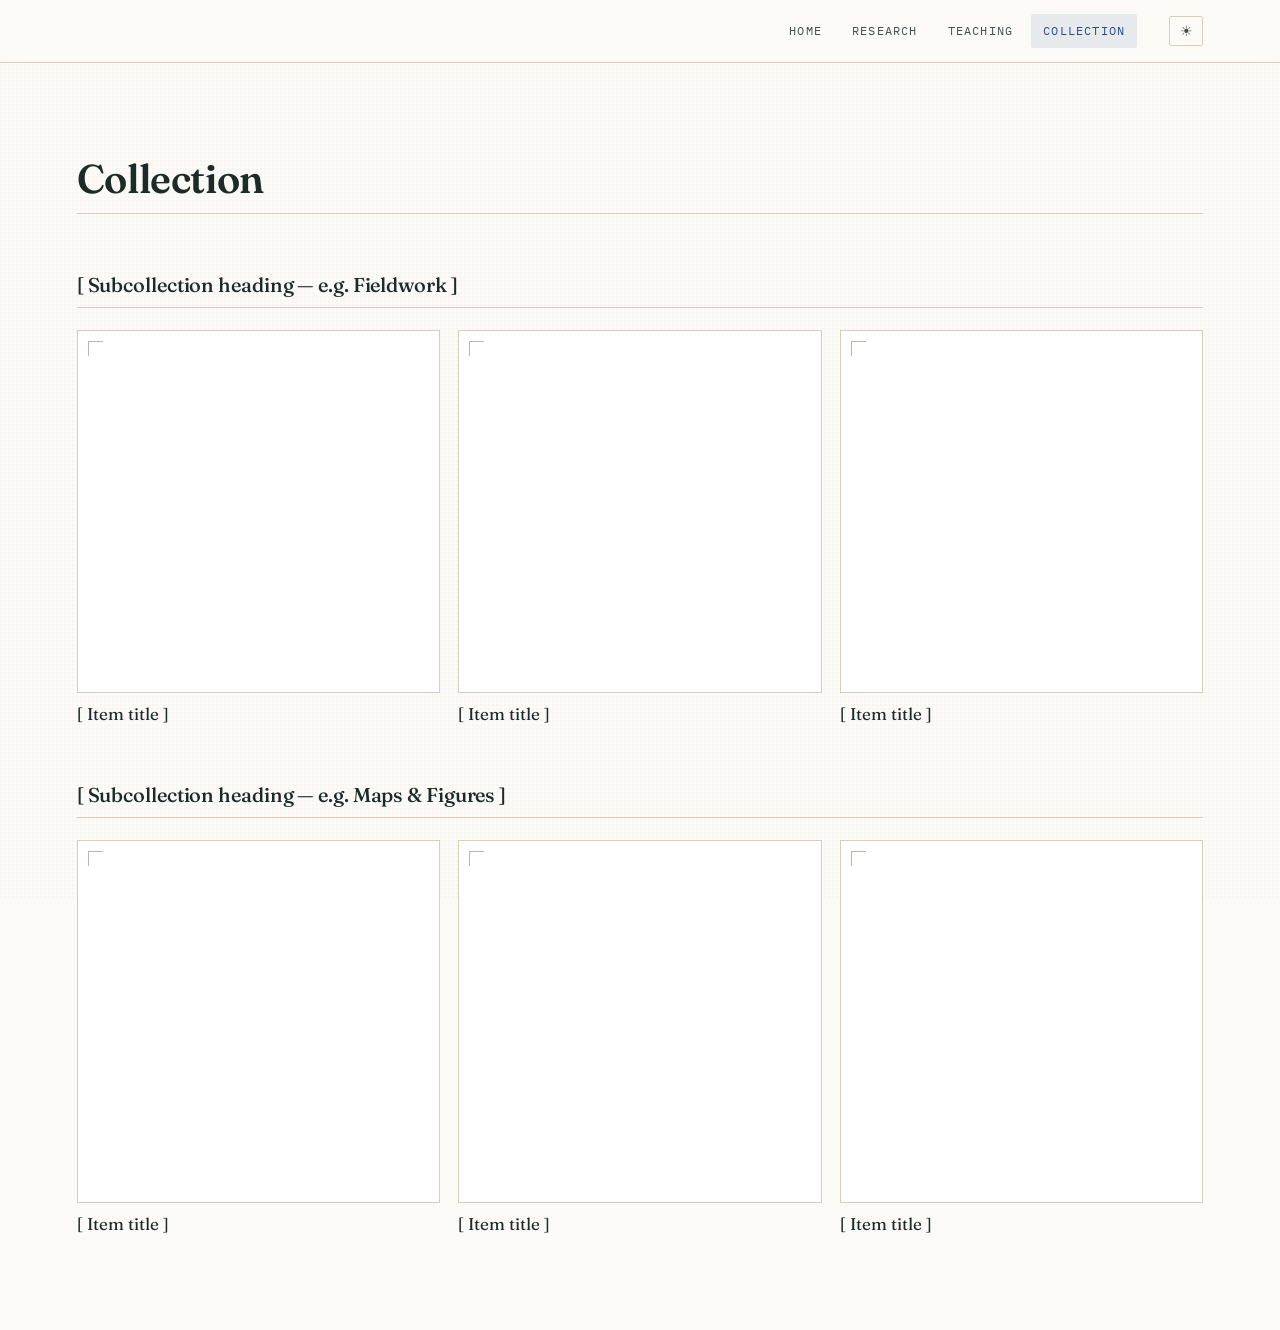
==== commit d8ee820a: "Set page titles to Lovepreet Singh, remove template wordmark, fix teaching typos Co-Authored-By: Cla" ====
--- a/collection.html
+++ b/collection.html
@@ -5,7 +5,7 @@
 <head>
 <meta charset="UTF-8">
 <meta name="viewport" content="width=device-width, initial-scale=1">
-<title>Collection — Your Name</title>
+<title>Collection — Lovepreet Singh</title>
 <meta name="description" content="[ One-line description of you and your work ]">
 <script>try{var t=localStorage.getItem('theme')||(matchMedia('(prefers-color-scheme:dark)').matches?'dark':'light');if(t==='dark')document.documentElement.setAttribute('data-theme','dark');}catch(e){}</script>
 <link rel="preconnect" href="https://fonts.googleapis.com">
@@ -336,7 +336,7 @@
 <body>
 <header class="nav">
   <div class="nav-in">
-    <a class="wordmark" href="index.html">Your Name<small>[ FIELD ]</small></a>
+    <a class="wordmark" href="index.html"> <small> </small></a>
     <nav class="links" aria-label="Pages">
       <a href="index.html">Home</a>
       <a href="research.html">Research</a>
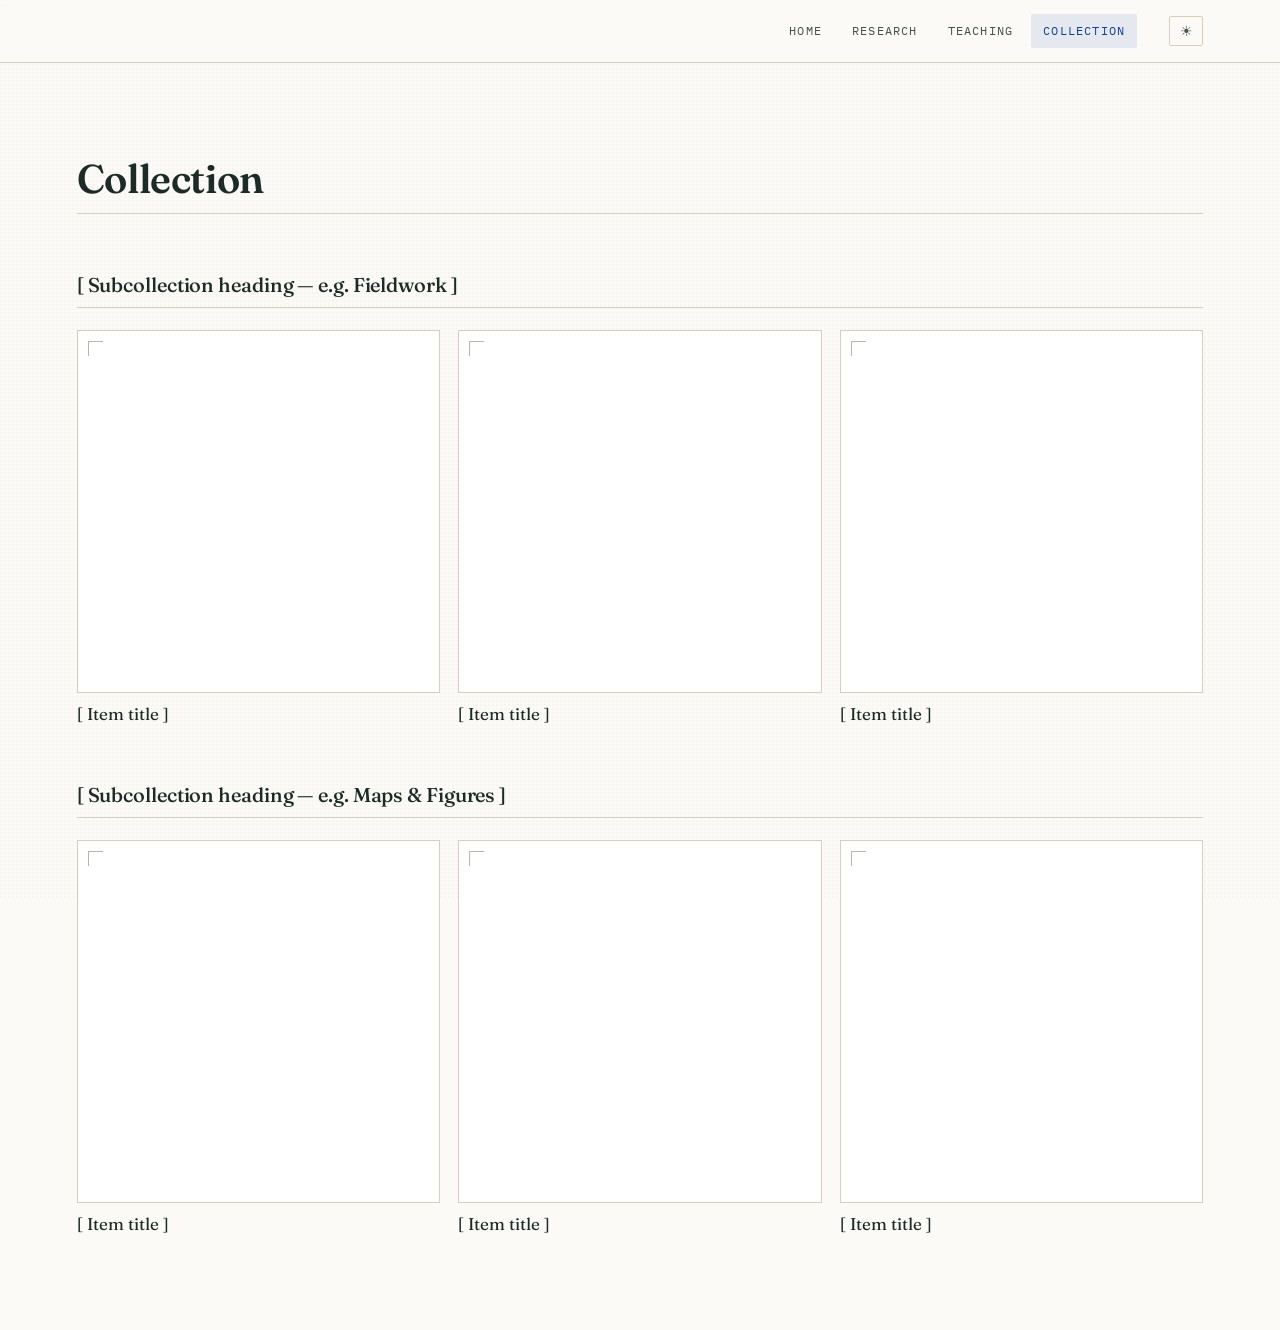
==== commit 20dd0ad7: "Deepen accent blue and teal; teaching cards two per row Co-Authored-By: Claude Opus 5 <noreply@anthr" ====
--- a/collection.html
+++ b/collection.html
@@ -7,6 +7,7 @@
 <meta name="viewport" content="width=device-width, initial-scale=1">
 <title>Collection — Lovepreet Singh</title>
 <meta name="description" content="[ One-line description of you and your work ]">
+<meta name="robots" content="noindex">
 <script>try{var t=localStorage.getItem('theme')||(matchMedia('(prefers-color-scheme:dark)').matches?'dark':'light');if(t==='dark')document.documentElement.setAttribute('data-theme','dark');}catch(e){}</script>
 <link rel="preconnect" href="https://fonts.googleapis.com">
 <link rel="preconnect" href="https://fonts.gstatic.com" crossorigin>
@@ -18,7 +19,7 @@
     --ink:      #1C2B28;   /* deep pine-slate (near-black)  */
     --ink-soft: #43504C;   /* secondary text                */
     --muted:    #847B68;   /* captions, meta, mono labels   */
-    --accent:   #294B8C;   /* fountain-pen cobalt           */
+    --accent:   #113E97;   /* fountain-pen cobalt           */
     --rule:     #D7CFBE;   /* hairline rules                */
 
     --serif: "Fraunces", Georgia, serif;
@@ -37,7 +38,7 @@
   /* dark theme — same identity, parchment becomes the ink */
   html[data-theme="dark"]{
     --paper:#16201E; --paper-2:#1F2B28; --ink:#E8E2D4; --ink-soft:#B6B2A3;
-    --muted:#8C8670; --accent:#86ABE8; --rule:#33403A; --grain:rgba(232,226,212,.05);
+    --muted:#8C8670; --accent:#9AC4FF; --rule:#33403A; --grain:rgba(232,226,212,.05);
   }
 
   *{ box-sizing:border-box; margin:0; padding:0; }
